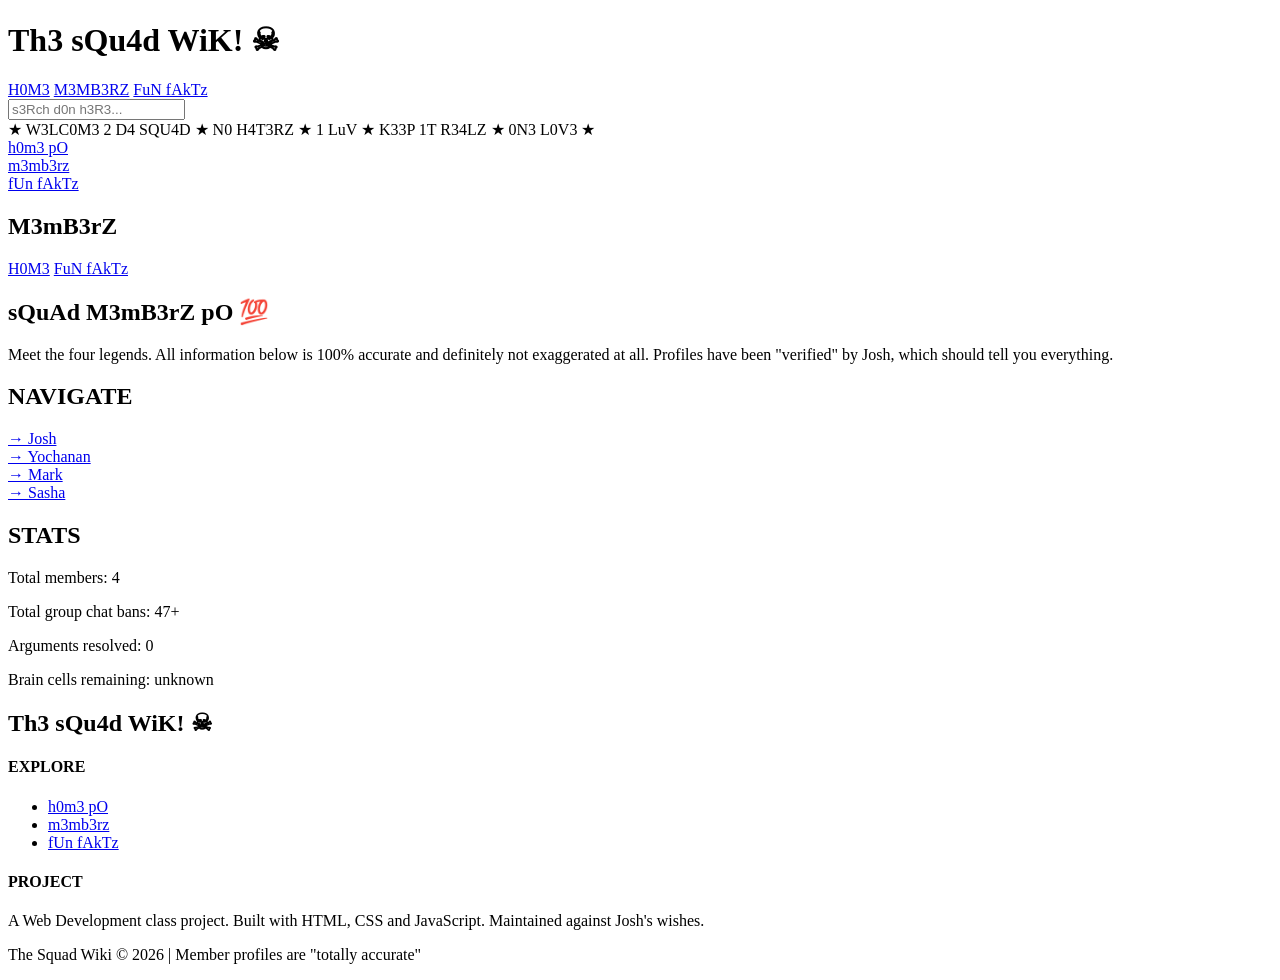
==== members.html @ b5d33fc7 "members" ====
<!DOCTYPE html>
<html>
	<head>
		<title>Members - The Squad Wiki</title>
		<link rel="stylesheet" href="../src/css/style.css">
	</head>

	<body>

		<div id="topbar">
			<h1 onclick="goHome()">Th3 sQu4d WiK! ☠</h1>
			<div id="topnav">
				<a class="n1" href="../index.html">H0M3</a>
				<a class="n2" href="members.html">M3MB3RZ</a>
				<a class="n3" href="fun-facts.html">FuN fAkTz</a>
			</div>
			<input type="text" placeholder="s3Rch d0n h3R3..." id="topsearch" onkeydown="searchEnter(event)">
		</div>

		<div id="shoutbar">★ W3LC0M3 2 D4 SQU4D ★ N0 H4T3RZ ★ 1 LuV ★ K33P 1T R34LZ ★ 0N3 L0V3 ★</div>

		<div id="layout">

			<div id="leftbar">
				<div id="sideitem" class="s1"><a href="../index.html">h0m3 pO</a></div>
				<div id="sideitem" class="s2"><a href="members.html">m3mb3rz</a></div>
				<div id="sideitem" class="s3"><a href="fun-facts.html">fUn fAkTz</a></div>
			</div>

			<div id="content_area">

				<div id="pagehead">
					<h2 id="page_title">M3mB3rZ</h2>
					<div id="pagelinks">
						<a href="../index.html">H0M3</a>
						<a href="fun-facts.html">FuN fAkTz</a>
					</div>
				</div>

				<div id="layout_cols">

					<div id="main_col">

						<div id="welcome">
							<h2>sQuAd M3mB3rZ pO 💯</h2>
							<p>Meet the four legends. All information below is 100% accurate and definitely not exaggerated at all. Profiles have been "verified" by Josh, which should tell you everything.</p>
						</div>

					</div>

					<div id="right_col">

						<div id="side_box_blue">
							<h2>NAVIGATE</h2>
							<a href="#josh">→ Josh</a><br>
							<a href="#yochanan">→ Yochanan</a><br>
							<a href="#mark">→ Mark</a><br>
							<a href="#sasha">→ Sasha</a><br>
						</div>

						<div id="side_box_orange">
							<h2>STATS</h2>
							<p>Total members: 4</p>
							<p>Total group chat bans: 47+</p>
							<p>Arguments resolved: 0</p>
							<p>Brain cells remaining: unknown</p>
						</div>

					</div>

				</div>

			</div>

		</div>

		<div id="footer">
			<div id="footer_cols">
				<div id="footer_col">
					<h2>Th3 sQu4d WiK! ☠</h2>
					<h4>EXPLORE</h4>
					<ul>
						<li><a href="../index.html">h0m3 pO</a></li>
						<li><a href="members.html">m3mb3rz</a></li>
						<li><a href="fun-facts.html">fUn fAkTz</a></li>
					</ul>
				</div>
				<div id="footer_col">
					<h4>PROJECT</h4>
					<p>A Web Development class project. Built with HTML, CSS and JavaScript. Maintained against Josh's wishes.</p>
				</div>
			</div>
			<div id="footer_bottom">
				<p>The Squad Wiki © 2026 | Member profiles are "totally accurate"</p>
			</div>
		</div>

		<script src="../src/js/main.js"></script>
	</body>
</html>
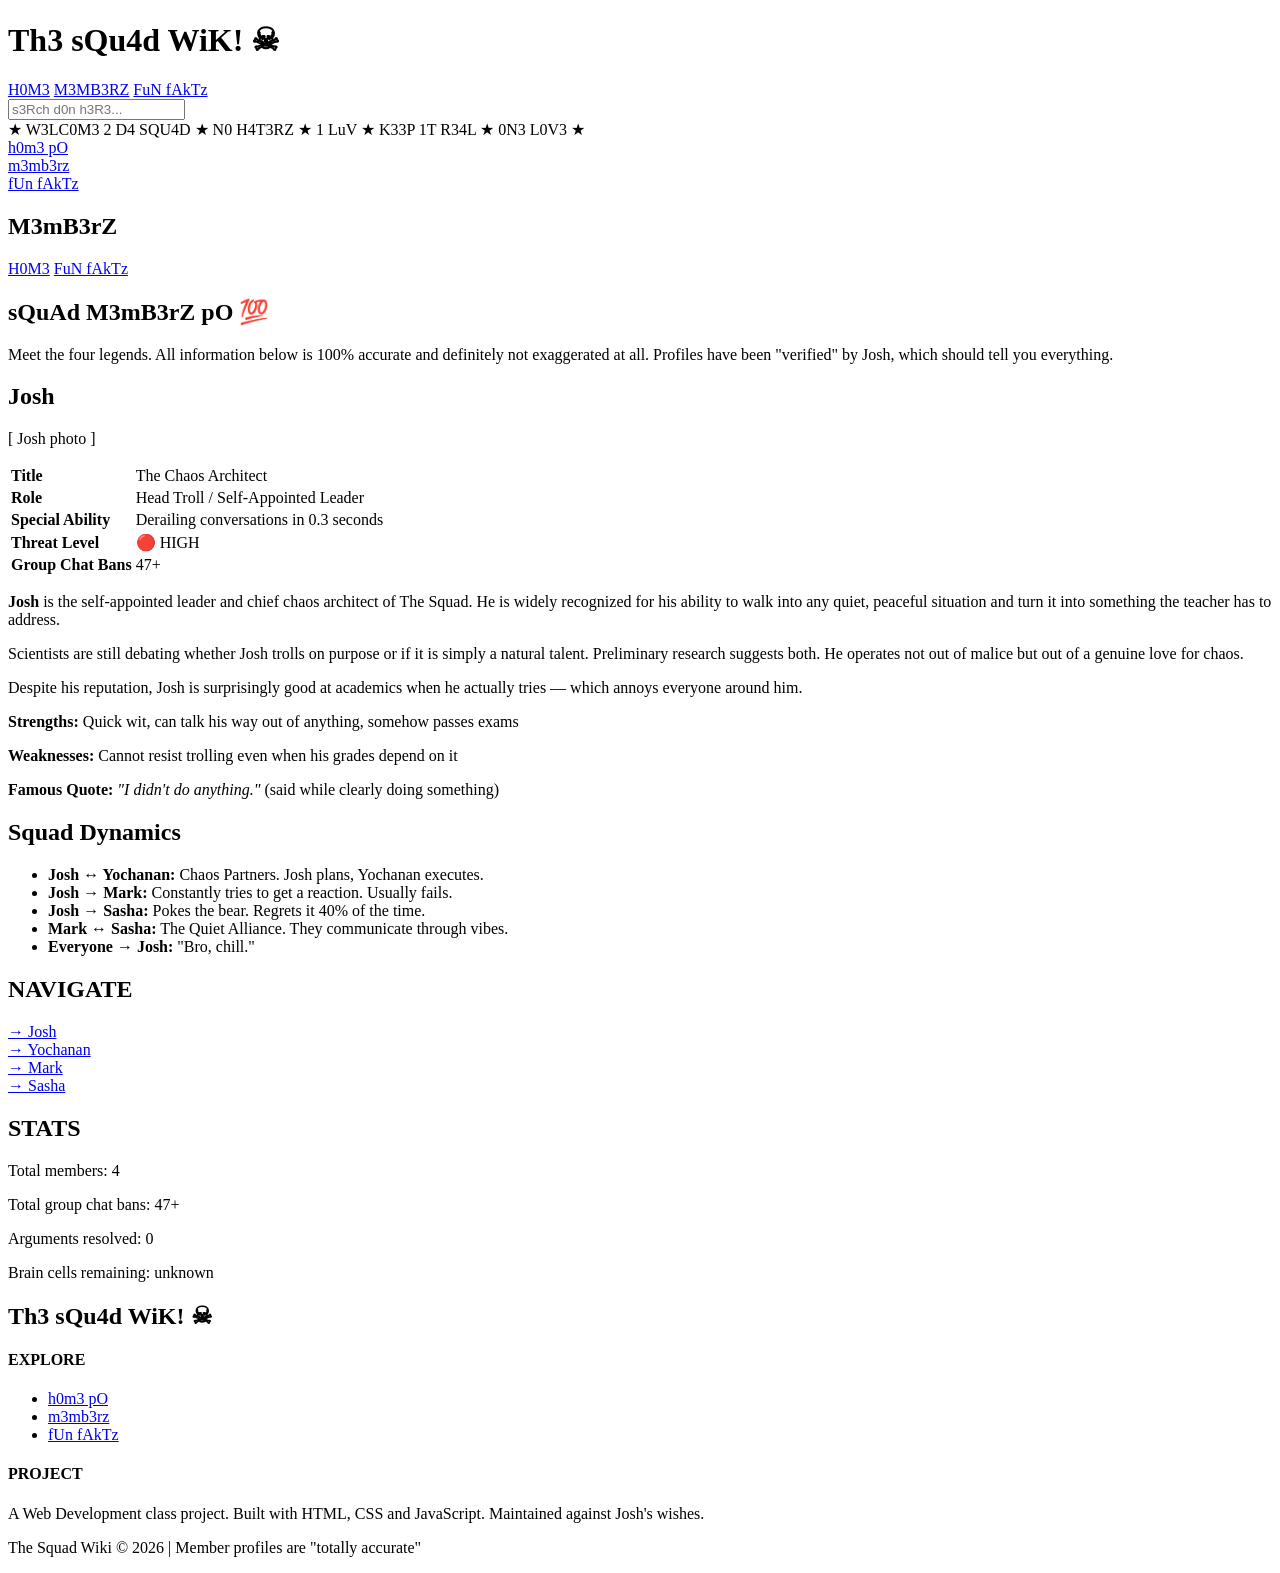
==== commit 2c30a778: "update members.html" ====
--- a/members.html
+++ b/members.html
@@ -17,7 +17,7 @@
 			<input type="text" placeholder="s3Rch d0n h3R3..." id="topsearch" onkeydown="searchEnter(event)">
 		</div>
 
-		<div id="shoutbar">★ W3LC0M3 2 D4 SQU4D ★ N0 H4T3RZ ★ 1 LuV ★ K33P 1T R34LZ ★ 0N3 L0V3 ★</div>
+		<div id="shoutbar">★ W3LC0M3 2 D4 SQU4D ★ N0 H4T3RZ ★ 1 LuV ★ K33P 1T R34L ★ 0N3 L0V3 ★</div>
 
 		<div id="layout">
 
@@ -44,6 +44,41 @@
 						<div id="welcome">
 							<h2>sQuAd M3mB3rZ pO 💯</h2>
 							<p>Meet the four legends. All information below is 100% accurate and definitely not exaggerated at all. Profiles have been "verified" by Josh, which should tell you everything.</p>
+						</div>
+
+						<div id="box" class="bx1">
+							<div id="box_title"><h2 id="josh">Josh</h2></div>
+							<div id="flex_container">
+								<div id="member_card">
+									<div id="card_img"><p>[ Josh photo ]</p></div>
+									<table>
+										<tr><td><b>Title</b></td><td>The Chaos Architect</td></tr>
+										<tr><td><b>Role</b></td><td>Head Troll / Self-Appointed Leader</td></tr>
+										<tr><td><b>Special Ability</b></td><td>Derailing conversations in 0.3 seconds</td></tr>
+										<tr><td><b>Threat Level</b></td><td>🔴 HIGH</td></tr>
+										<tr><td><b>Group Chat Bans</b></td><td>47+</td></tr>
+									</table>
+								</div>
+								<div id="member_bio">
+									<p><b>Josh</b> is the self-appointed leader and chief chaos architect of The Squad. He is widely recognized for his ability to walk into any quiet, peaceful situation and turn it into something the teacher has to address.</p>
+									<p>Scientists are still debating whether Josh trolls on purpose or if it is simply a natural talent. Preliminary research suggests both. He operates not out of malice but out of a genuine love for chaos.</p>
+									<p>Despite his reputation, Josh is surprisingly good at academics when he actually tries — which annoys everyone around him.</p>
+									<p><b>Strengths:</b> Quick wit, can talk his way out of anything, somehow passes exams</p>
+									<p><b>Weaknesses:</b> Cannot resist trolling even when his grades depend on it</p>
+									<p><b>Famous Quote:</b> <i>"I didn't do anything."</i> (said while clearly doing something)</p>
+								</div>
+							</div>
+						</div>
+
+						<div id="box" class="bx1">
+							<div id="box_title"><h2>Squad Dynamics</h2></div>
+							<ul>
+								<li><b>Josh ↔ Yochanan:</b> Chaos Partners. Josh plans, Yochanan executes.</li>
+								<li><b>Josh → Mark:</b> Constantly tries to get a reaction. Usually fails.</li>
+								<li><b>Josh → Sasha:</b> Pokes the bear. Regrets it 40% of the time.</li>
+								<li><b>Mark ↔ Sasha:</b> The Quiet Alliance. They communicate through vibes.</li>
+								<li><b>Everyone → Josh:</b> "Bro, chill."</li>
+							</ul>
 						</div>
 
 					</div>
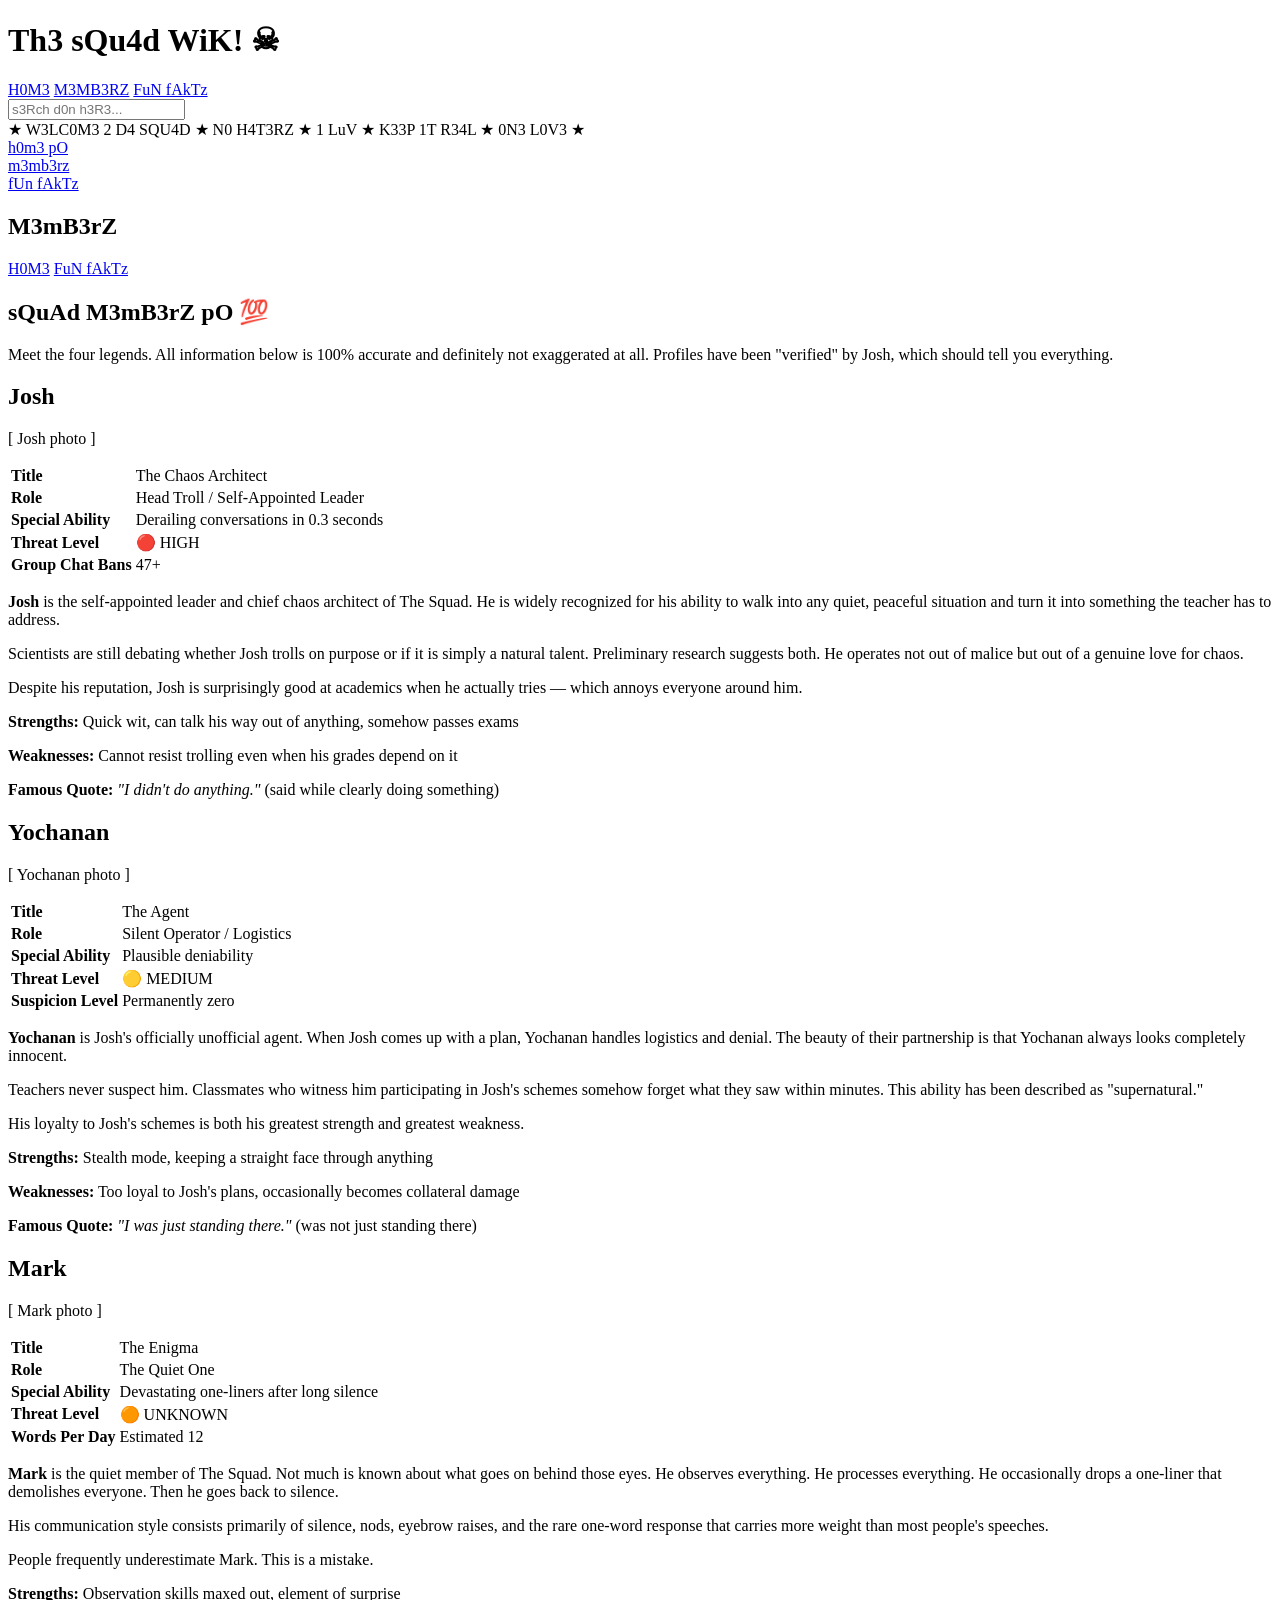
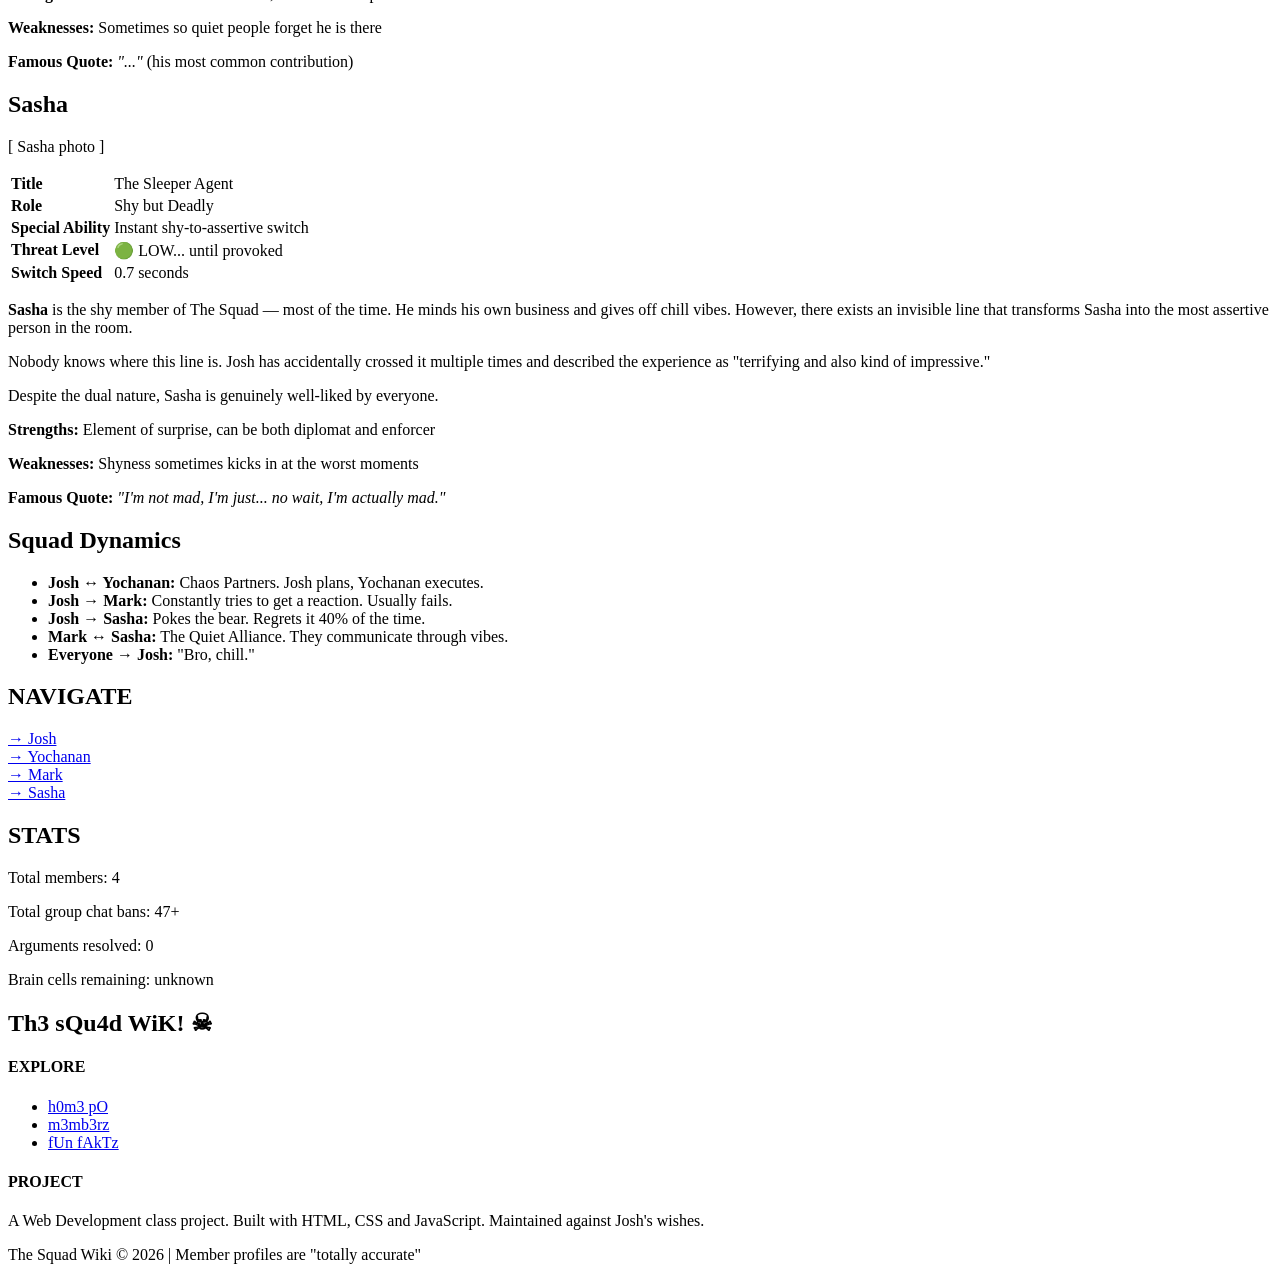
==== commit 96a726fe: "<!DOCTYPE html> <html> 	<head> 		<title>Members - The Squad Wiki</title> 		<link rel="stylesheet" hr" ====
--- a/members.html
+++ b/members.html
@@ -66,6 +66,78 @@
 									<p><b>Strengths:</b> Quick wit, can talk his way out of anything, somehow passes exams</p>
 									<p><b>Weaknesses:</b> Cannot resist trolling even when his grades depend on it</p>
 									<p><b>Famous Quote:</b> <i>"I didn't do anything."</i> (said while clearly doing something)</p>
+								</div>
+							</div>
+						</div>
+
+						<div id="box" class="bx2">
+							<div id="box_title"><h2 id="yochanan">Yochanan</h2></div>
+							<div id="flex_container">
+								<div id="member_card">
+									<div id="card_img"><p>[ Yochanan photo ]</p></div>
+									<table>
+										<tr><td><b>Title</b></td><td>The Agent</td></tr>
+										<tr><td><b>Role</b></td><td>Silent Operator / Logistics</td></tr>
+										<tr><td><b>Special Ability</b></td><td>Plausible deniability</td></tr>
+										<tr><td><b>Threat Level</b></td><td>🟡 MEDIUM</td></tr>
+										<tr><td><b>Suspicion Level</b></td><td>Permanently zero</td></tr>
+									</table>
+								</div>
+								<div id="member_bio">
+									<p><b>Yochanan</b> is Josh's officially unofficial agent. When Josh comes up with a plan, Yochanan handles logistics and denial. The beauty of their partnership is that Yochanan always looks completely innocent.</p>
+									<p>Teachers never suspect him. Classmates who witness him participating in Josh's schemes somehow forget what they saw within minutes. This ability has been described as "supernatural."</p>
+									<p>His loyalty to Josh's schemes is both his greatest strength and greatest weakness.</p>
+									<p><b>Strengths:</b> Stealth mode, keeping a straight face through anything</p>
+									<p><b>Weaknesses:</b> Too loyal to Josh's plans, occasionally becomes collateral damage</p>
+									<p><b>Famous Quote:</b> <i>"I was just standing there."</i> (was not just standing there)</p>
+								</div>
+							</div>
+						</div>
+
+						<div id="box" class="bx1">
+							<div id="box_title"><h2 id="mark">Mark</h2></div>
+							<div id="flex_container">
+								<div id="member_card">
+									<div id="card_img"><p>[ Mark photo ]</p></div>
+									<table>
+										<tr><td><b>Title</b></td><td>The Enigma</td></tr>
+										<tr><td><b>Role</b></td><td>The Quiet One</td></tr>
+										<tr><td><b>Special Ability</b></td><td>Devastating one-liners after long silence</td></tr>
+										<tr><td><b>Threat Level</b></td><td>🟠 UNKNOWN</td></tr>
+										<tr><td><b>Words Per Day</b></td><td>Estimated 12</td></tr>
+									</table>
+								</div>
+								<div id="member_bio">
+									<p><b>Mark</b> is the quiet member of The Squad. Not much is known about what goes on behind those eyes. He observes everything. He processes everything. He occasionally drops a one-liner that demolishes everyone. Then he goes back to silence.</p>
+									<p>His communication style consists primarily of silence, nods, eyebrow raises, and the rare one-word response that carries more weight than most people's speeches.</p>
+									<p>People frequently underestimate Mark. This is a mistake.</p>
+									<p><b>Strengths:</b> Observation skills maxed out, element of surprise</p>
+									<p><b>Weaknesses:</b> Sometimes so quiet people forget he is there</p>
+									<p><b>Famous Quote:</b> <i>"..."</i> (his most common contribution)</p>
+								</div>
+							</div>
+						</div>
+
+						<div id="box" class="bx2">
+							<div id="box_title"><h2 id="sasha">Sasha</h2></div>
+							<div id="flex_container">
+								<div id="member_card">
+									<div id="card_img"><p>[ Sasha photo ]</p></div>
+									<table>
+										<tr><td><b>Title</b></td><td>The Sleeper Agent</td></tr>
+										<tr><td><b>Role</b></td><td>Shy but Deadly</td></tr>
+										<tr><td><b>Special Ability</b></td><td>Instant shy-to-assertive switch</td></tr>
+										<tr><td><b>Threat Level</b></td><td>🟢 LOW... until provoked</td></tr>
+										<tr><td><b>Switch Speed</b></td><td>0.7 seconds</td></tr>
+									</table>
+								</div>
+								<div id="member_bio">
+									<p><b>Sasha</b> is the shy member of The Squad — most of the time. He minds his own business and gives off chill vibes. However, there exists an invisible line that transforms Sasha into the most assertive person in the room.</p>
+									<p>Nobody knows where this line is. Josh has accidentally crossed it multiple times and described the experience as "terrifying and also kind of impressive."</p>
+									<p>Despite the dual nature, Sasha is genuinely well-liked by everyone.</p>
+									<p><b>Strengths:</b> Element of surprise, can be both diplomat and enforcer</p>
+									<p><b>Weaknesses:</b> Shyness sometimes kicks in at the worst moments</p>
+									<p><b>Famous Quote:</b> <i>"I'm not mad, I'm just... no wait, I'm actually mad."</i></p>
 								</div>
 							</div>
 						</div>
